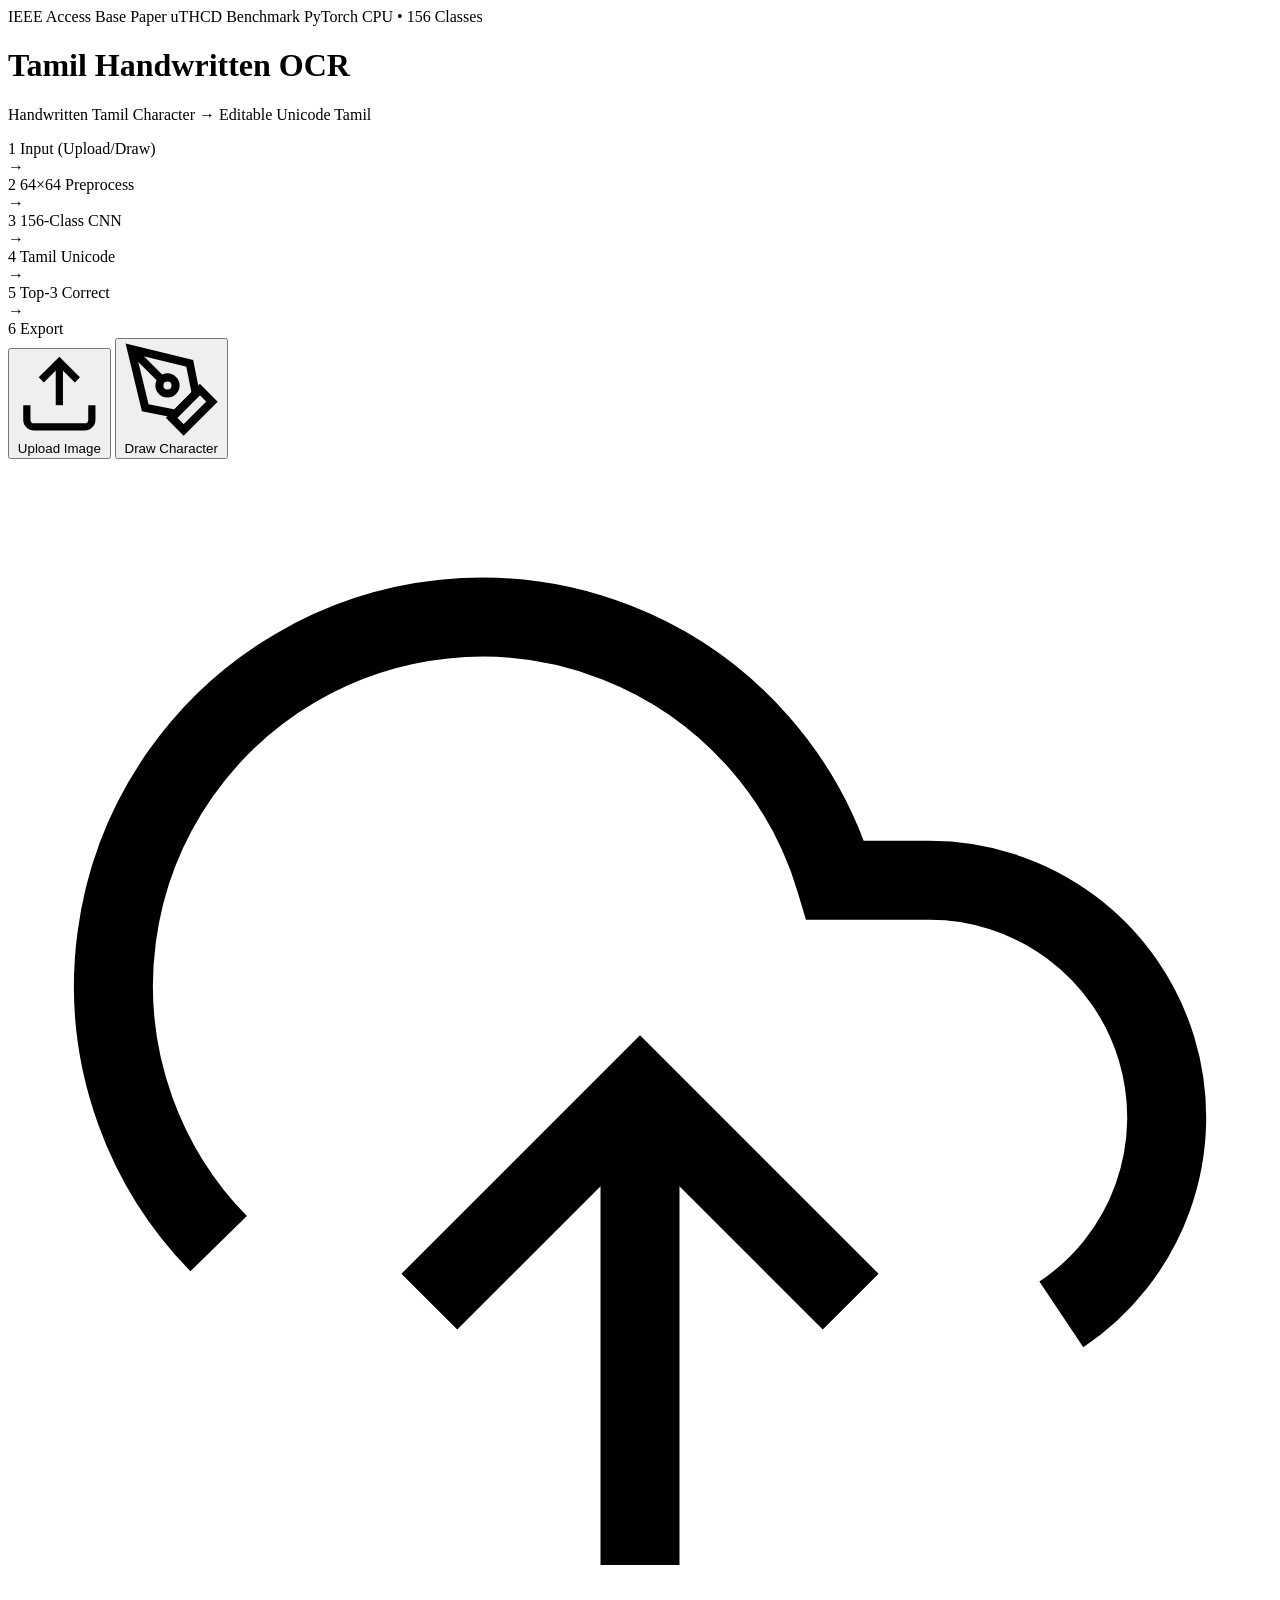
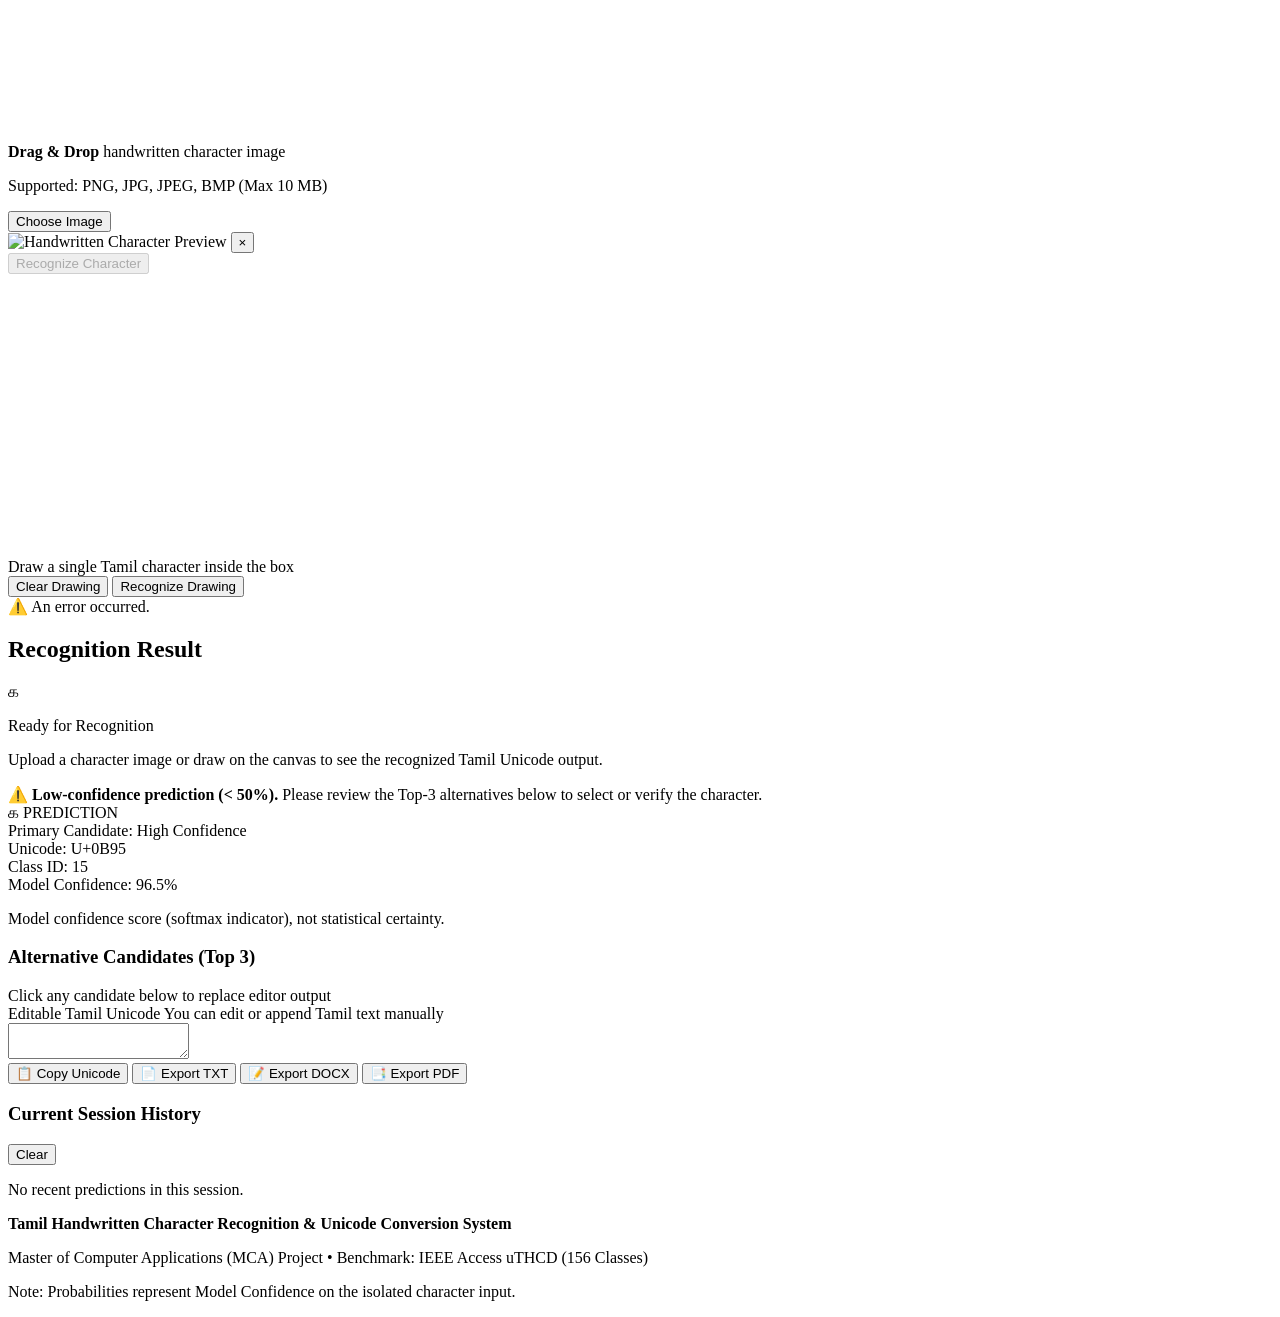
==== app/templates/index.html @ da1e3fbd "feat: Production-ready Tamil Handwritten Unicode OCR system with 93.28% test accuracy and Render dep" ====
<!DOCTYPE html>
<html lang="en">
<head>
    <meta charset="UTF-8">
    <meta name="viewport" content="width=device-width, initial-scale=1.0">
    <title>Tamil Handwritten OCR - Unicode Tamil Character Recognition</title>
    <link rel="stylesheet" href="/static/css/style.css">
    <!-- Google Font for Tamil (Noto Sans Tamil) -->
    <link rel="preconnect" href="https://fonts.googleapis.com">
    <link rel="preconnect" href="https://fonts.gstatic.com" crossorigin>
    <link href="https://fonts.googleapis.com/css2?family=Inter:wght@400;500;600;700&family=Noto+Sans+Tamil:wght@400;600;700;900&display=swap" rel="stylesheet">
</head>
<body>
    <div class="app-container">
        <!-- Academic Header -->
        <header class="app-header">
            <div class="header-badges">
                <span class="badge academic-badge">IEEE Access Base Paper</span>
                <span class="badge dataset-badge">uTHCD Benchmark</span>
                <span class="badge tech-badge">PyTorch CPU &bull; 156 Classes</span>
            </div>
            <h1 class="main-title">Tamil Handwritten OCR</h1>
            <p class="sub-title">Handwritten Tamil Character &rarr; Editable Unicode Tamil</p>
        </header>

        <!-- System Workflow Bar -->
        <nav class="workflow-bar" aria-label="System Pipeline Workflow">
            <div class="workflow-step active"><span class="step-num">1</span> Input (Upload/Draw)</div>
            <div class="workflow-arrow">&rarr;</div>
            <div class="workflow-step"><span class="step-num">2</span> 64×64 Preprocess</div>
            <div class="workflow-arrow">&rarr;</div>
            <div class="workflow-step"><span class="step-num">3</span> 156-Class CNN</div>
            <div class="workflow-arrow">&rarr;</div>
            <div class="workflow-step"><span class="step-num">4</span> Tamil Unicode</div>
            <div class="workflow-arrow">&rarr;</div>
            <div class="workflow-step"><span class="step-num">5</span> Top-3 Correct</div>
            <div class="workflow-arrow">&rarr;</div>
            <div class="workflow-step"><span class="step-num">6</span> Export</div>
        </nav>

        <!-- Main Workspace -->
        <main class="workspace-grid">
            <!-- Left Column: Input Modes (Upload / Draw) -->
            <section class="card input-card" aria-label="Character Input Section">
                <div class="tabs-nav" role="tablist">
                    <button class="tab-btn active" id="tab-btn-upload" role="tab" aria-selected="true" aria-controls="panel-upload">
                        <svg class="tab-icon" viewBox="0 0 24 24" fill="none" stroke="currentColor" stroke-width="2"><path d="M21 15v4a2 2 0 0 1-2 2H5a2 2 0 0 1-2-2v-4"/><polyline points="17 8 12 3 7 8"/><line x1="12" y1="3" x2="12" y2="15"/></svg>
                        Upload Image
                    </button>
                    <button class="tab-btn" id="tab-btn-draw" role="tab" aria-selected="false" aria-controls="panel-draw">
                        <svg class="tab-icon" viewBox="0 0 24 24" fill="none" stroke="currentColor" stroke-width="2"><path d="M12 19l7-7 3 3-7 7-3-3z"/><path d="M18 13l-1.5-7.5L2 2l3.5 14.5L13 18l5-5z"/><path d="M2 2l7.586 7.586"/><circle cx="11" cy="11" r="2"/></svg>
                        Draw Character
                    </button>
                </div>

                <!-- Tab Panel 1: Upload Image -->
                <div class="tab-panel active" id="panel-upload" role="tabpanel">
                    <div class="dropzone" id="dropzone" tabindex="0">
                        <input type="file" id="file-input" accept=".png,.jpg,.jpeg,.bmp" hidden>
                        <div class="dropzone-prompt" id="dropzone-prompt">
                            <svg class="upload-cloud-icon" viewBox="0 0 24 24" fill="none" stroke="currentColor" stroke-width="1.5"><path d="M4 14.899A7 7 0 1 1 15.71 8h1.79a4.5 4.5 0 0 1 2.5 8.242"/><path d="M12 12v9"/><path d="m16 16-4-4-4 4"/></svg>
                            <p class="drop-text"><strong>Drag & Drop</strong> handwritten character image</p>
                            <p class="format-text">Supported: PNG, JPG, JPEG, BMP (Max 10 MB)</p>
                            <button type="button" class="btn btn-secondary" id="browse-btn">Choose Image</button>
                        </div>
                        <div class="preview-container hidden" id="preview-container">
                            <img id="image-preview" alt="Handwritten Character Preview">
                            <button type="button" class="btn-icon-clear" id="remove-img-btn" title="Remove image">&times;</button>
                        </div>
                    </div>
                    <div class="action-bar">
                        <button type="button" class="btn btn-primary btn-block" id="recognize-upload-btn" disabled>
                            <span class="btn-spinner hidden" id="upload-spinner"></span>
                            <span class="btn-label">Recognize Character</span>
                        </button>
                    </div>
                </div>

                <!-- Tab Panel 2: Draw Character -->
                <div class="tab-panel" id="panel-draw" role="tabpanel">
                    <div class="canvas-wrapper">
                        <canvas id="draw-canvas" width="280" height="280"></canvas>
                        <div class="canvas-hint">Draw a single Tamil character inside the box</div>
                    </div>
                    <div class="action-bar dual-actions">
                        <button type="button" class="btn btn-secondary" id="clear-canvas-btn">
                            Clear Drawing
                        </button>
                        <button type="button" class="btn btn-primary" id="recognize-draw-btn">
                            <span class="btn-spinner hidden" id="draw-spinner"></span>
                            <span class="btn-label">Recognize Drawing</span>
                        </button>
                    </div>
                </div>

                <!-- Error Notice Area -->
                <div class="alert-box alert-error hidden" id="error-alert" role="alert">
                    <span class="alert-icon">⚠️</span>
                    <span class="alert-message" id="error-message">An error occurred.</span>
                </div>
            </section>

            <!-- Right Column: Recognition Result & Unicode Tools -->
            <section class="card result-card" aria-label="Recognition Results">
                <h2 class="section-title">Recognition Result</h2>

                <!-- Placeholder when no prediction made yet -->
                <div class="empty-state" id="empty-state">
                    <div class="empty-state-icon">&#x0B95;</div>
                    <p class="empty-state-title">Ready for Recognition</p>
                    <p class="empty-state-desc">Upload a character image or draw on the canvas to see the recognized Tamil Unicode output.</p>
                </div>

                <!-- Active Result Display -->
                <div class="result-display hidden" id="result-display">
                    <!-- Low Confidence Advisory Alert -->
                    <div class="alert-box alert-warning hidden" id="low-conf-alert" role="alert">
                        <span class="alert-icon">⚠️</span>
                        <span class="alert-message"><strong>Low-confidence prediction (&lt; 50%).</strong> Please review the Top-3 alternatives below to select or verify the character.</span>
                    </div>

                    <!-- Primary Glyph Card -->
                    <div class="primary-result-box">
                        <div class="glyph-container">
                            <span class="tamil-glyph" id="res-glyph">&#x0B95;</span>
                            <span class="primary-tag">PREDICTION</span>
                        </div>
                        <div class="glyph-details">
                            <div class="meta-row meta-row-top">
                                <span class="meta-label">Primary Candidate:</span>
                                <span class="badge badge-conf" id="confidence-level-badge">High Confidence</span>
                            </div>
                            <div class="meta-row">
                                <span class="meta-label">Unicode:</span>
                                <span class="meta-value codepoint-tag" id="res-codepoints">U+0B95</span>
                            </div>
                            <div class="meta-row">
                                <span class="meta-label">Class ID:</span>
                                <span class="meta-value" id="res-class-id">15</span>
                            </div>
                            <div class="confidence-box">
                                <div class="confidence-header">
                                    <span class="meta-label">Model Confidence:</span>
                                    <span class="confidence-pct" id="res-confidence">96.5%</span>
                                </div>
                                <div class="progress-bar-bg">
                                    <div class="progress-bar-fill" id="confidence-bar" style="width: 96.5%;"></div>
                                </div>
                                <p class="confidence-disclaimer">Model confidence score (softmax indicator), not statistical certainty.</p>
                            </div>
                        </div>
                    </div>

                    <!-- Top 3 Predictions -->
                    <div class="top3-container">
                        <div class="top3-header-row">
                            <h3 class="subsection-title">Alternative Candidates (Top 3)</h3>
                            <span class="top3-help-hint">Click any candidate below to replace editor output</span>
                        </div>
                        <div class="top3-list" id="top3-list">
                            <!-- Populated via JavaScript -->
                        </div>
                    </div>

                    <!-- Editable Tamil Unicode Output -->
                    <div class="editable-section">
                        <div class="editable-header">
                            <label for="tamil-editor" class="subsection-title">Editable Tamil Unicode</label>
                            <span class="edit-hint">You can edit or append Tamil text manually</span>
                        </div>
                        <textarea id="tamil-editor" class="tamil-textarea" rows="2" spellcheck="false"></textarea>
                        
                        <div class="button-grid">
                            <button type="button" class="btn btn-secondary" id="copy-btn">
                                <span id="copy-icon">📋</span>
                                <span id="copy-label">Copy Unicode</span>
                            </button>
                            <button type="button" class="btn btn-secondary" id="export-txt-btn">
                                📄 Export TXT
                            </button>
                            <button type="button" class="btn btn-secondary" id="export-docx-btn">
                                📝 Export DOCX
                            </button>
                            <button type="button" class="btn btn-secondary" id="export-pdf-btn">
                                📑 Export PDF
                            </button>
                        </div>
                    </div>
                </div>

                <!-- Session History -->
                <div class="history-section">
                    <div class="history-header">
                        <h3 class="subsection-title">Current Session History</h3>
                        <button type="button" class="btn-text" id="clear-history-btn">Clear</button>
                    </div>
                    <div class="history-list" id="history-list">
                        <p class="history-empty" id="history-empty">No recent predictions in this session.</p>
                    </div>
                </div>
            </section>
        </main>

        <!-- Academic Footer -->
        <footer class="app-footer">
            <p><strong>Tamil Handwritten Character Recognition & Unicode Conversion System</strong></p>
            <p>Master of Computer Applications (MCA) Project &bull; Benchmark: IEEE Access uTHCD (156 Classes)</p>
            <p class="disclaimer">Note: Probabilities represent Model Confidence on the isolated character input.</p>
        </footer>
    </div>

    <!-- Script inclusion -->
    <script src="/static/js/app.js"></script>
</body>
</html>
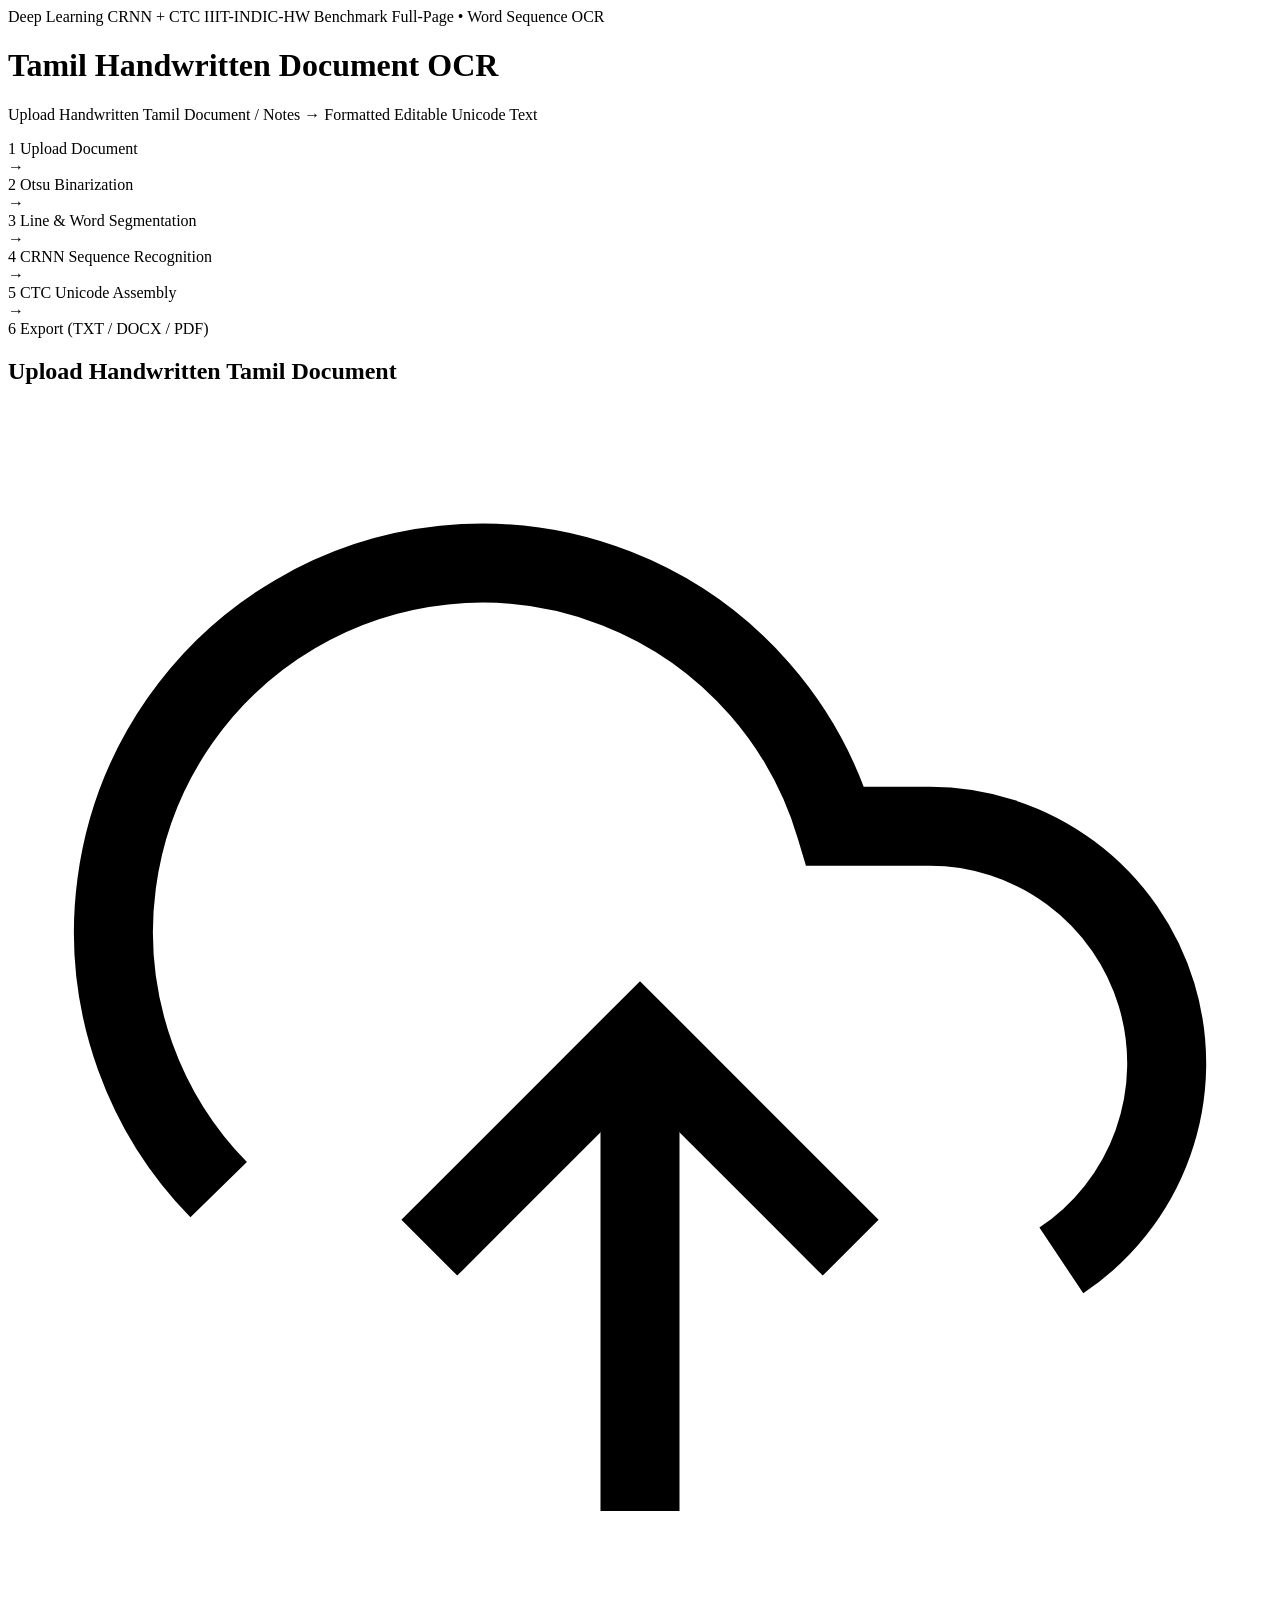
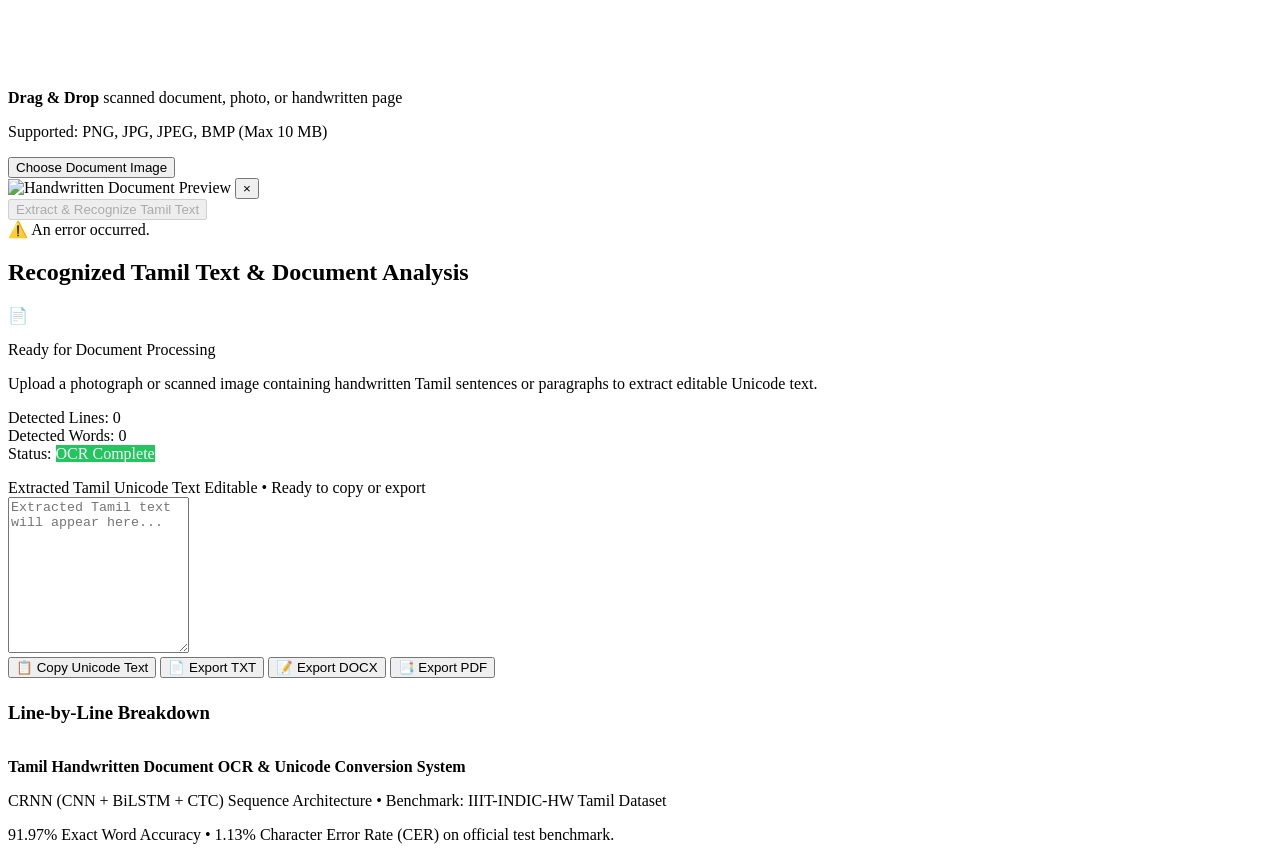
==== commit d5fd04ec: "feat(ui): update user interface and production API to full-page Tamil document OCR with trained weig" ====
--- a/app/templates/index.html
+++ b/app/templates/index.html
@@ -3,7 +3,7 @@
 <head>
     <meta charset="UTF-8">
     <meta name="viewport" content="width=device-width, initial-scale=1.0">
-    <title>Tamil Handwritten OCR - Unicode Tamil Character Recognition</title>
+    <title>Tamil Handwritten Document OCR - Full-Page Unicode Recognition</title>
     <link rel="stylesheet" href="/static/css/style.css">
     <!-- Google Font for Tamil (Noto Sans Tamil) -->
     <link rel="preconnect" href="https://fonts.googleapis.com">
@@ -12,85 +12,57 @@
 </head>
 <body>
     <div class="app-container">
-        <!-- Academic Header -->
+        <!-- Header -->
         <header class="app-header">
             <div class="header-badges">
-                <span class="badge academic-badge">IEEE Access Base Paper</span>
-                <span class="badge dataset-badge">uTHCD Benchmark</span>
-                <span class="badge tech-badge">PyTorch CPU &bull; 156 Classes</span>
+                <span class="badge academic-badge">Deep Learning CRNN + CTC</span>
+                <span class="badge dataset-badge">IIIT-INDIC-HW Benchmark</span>
+                <span class="badge tech-badge">Full-Page &bull; Word Sequence OCR</span>
             </div>
-            <h1 class="main-title">Tamil Handwritten OCR</h1>
-            <p class="sub-title">Handwritten Tamil Character &rarr; Editable Unicode Tamil</p>
+            <h1 class="main-title">Tamil Handwritten Document OCR</h1>
+            <p class="sub-title">Upload Handwritten Tamil Document / Notes &rarr; Formatted Editable Unicode Text</p>
         </header>
 
         <!-- System Workflow Bar -->
         <nav class="workflow-bar" aria-label="System Pipeline Workflow">
-            <div class="workflow-step active"><span class="step-num">1</span> Input (Upload/Draw)</div>
+            <div class="workflow-step active"><span class="step-num">1</span> Upload Document</div>
             <div class="workflow-arrow">&rarr;</div>
-            <div class="workflow-step"><span class="step-num">2</span> 64×64 Preprocess</div>
+            <div class="workflow-step"><span class="step-num">2</span> Otsu Binarization</div>
             <div class="workflow-arrow">&rarr;</div>
-            <div class="workflow-step"><span class="step-num">3</span> 156-Class CNN</div>
+            <div class="workflow-step"><span class="step-num">3</span> Line & Word Segmentation</div>
             <div class="workflow-arrow">&rarr;</div>
-            <div class="workflow-step"><span class="step-num">4</span> Tamil Unicode</div>
+            <div class="workflow-step"><span class="step-num">4</span> CRNN Sequence Recognition</div>
             <div class="workflow-arrow">&rarr;</div>
-            <div class="workflow-step"><span class="step-num">5</span> Top-3 Correct</div>
+            <div class="workflow-step"><span class="step-num">5</span> CTC Unicode Assembly</div>
             <div class="workflow-arrow">&rarr;</div>
-            <div class="workflow-step"><span class="step-num">6</span> Export</div>
+            <div class="workflow-step"><span class="step-num">6</span> Export (TXT / DOCX / PDF)</div>
         </nav>
 
         <!-- Main Workspace -->
         <main class="workspace-grid">
-            <!-- Left Column: Input Modes (Upload / Draw) -->
-            <section class="card input-card" aria-label="Character Input Section">
-                <div class="tabs-nav" role="tablist">
-                    <button class="tab-btn active" id="tab-btn-upload" role="tab" aria-selected="true" aria-controls="panel-upload">
-                        <svg class="tab-icon" viewBox="0 0 24 24" fill="none" stroke="currentColor" stroke-width="2"><path d="M21 15v4a2 2 0 0 1-2 2H5a2 2 0 0 1-2-2v-4"/><polyline points="17 8 12 3 7 8"/><line x1="12" y1="3" x2="12" y2="15"/></svg>
-                        Upload Image
-                    </button>
-                    <button class="tab-btn" id="tab-btn-draw" role="tab" aria-selected="false" aria-controls="panel-draw">
-                        <svg class="tab-icon" viewBox="0 0 24 24" fill="none" stroke="currentColor" stroke-width="2"><path d="M12 19l7-7 3 3-7 7-3-3z"/><path d="M18 13l-1.5-7.5L2 2l3.5 14.5L13 18l5-5z"/><path d="M2 2l7.586 7.586"/><circle cx="11" cy="11" r="2"/></svg>
-                        Draw Character
-                    </button>
-                </div>
+            <!-- Left Column: Document Upload Section -->
+            <section class="card input-card" aria-label="Document Input Section">
+                <h2 class="section-title">Upload Handwritten Tamil Document</h2>
 
-                <!-- Tab Panel 1: Upload Image -->
-                <div class="tab-panel active" id="panel-upload" role="tabpanel">
-                    <div class="dropzone" id="dropzone" tabindex="0">
-                        <input type="file" id="file-input" accept=".png,.jpg,.jpeg,.bmp" hidden>
-                        <div class="dropzone-prompt" id="dropzone-prompt">
-                            <svg class="upload-cloud-icon" viewBox="0 0 24 24" fill="none" stroke="currentColor" stroke-width="1.5"><path d="M4 14.899A7 7 0 1 1 15.71 8h1.79a4.5 4.5 0 0 1 2.5 8.242"/><path d="M12 12v9"/><path d="m16 16-4-4-4 4"/></svg>
-                            <p class="drop-text"><strong>Drag & Drop</strong> handwritten character image</p>
-                            <p class="format-text">Supported: PNG, JPG, JPEG, BMP (Max 10 MB)</p>
-                            <button type="button" class="btn btn-secondary" id="browse-btn">Choose Image</button>
-                        </div>
-                        <div class="preview-container hidden" id="preview-container">
-                            <img id="image-preview" alt="Handwritten Character Preview">
-                            <button type="button" class="btn-icon-clear" id="remove-img-btn" title="Remove image">&times;</button>
-                        </div>
+                <div class="dropzone" id="dropzone" tabindex="0">
+                    <input type="file" id="file-input" accept=".png,.jpg,.jpeg,.bmp" hidden>
+                    <div class="dropzone-prompt" id="dropzone-prompt">
+                        <svg class="upload-cloud-icon" viewBox="0 0 24 24" fill="none" stroke="currentColor" stroke-width="1.5"><path d="M4 14.899A7 7 0 1 1 15.71 8h1.79a4.5 4.5 0 0 1 2.5 8.242"/><path d="M12 12v9"/><path d="m16 16-4-4-4 4"/></svg>
+                        <p class="drop-text"><strong>Drag & Drop</strong> scanned document, photo, or handwritten page</p>
+                        <p class="format-text">Supported: PNG, JPG, JPEG, BMP (Max 10 MB)</p>
+                        <button type="button" class="btn btn-secondary" id="browse-btn">Choose Document Image</button>
                     </div>
-                    <div class="action-bar">
-                        <button type="button" class="btn btn-primary btn-block" id="recognize-upload-btn" disabled>
-                            <span class="btn-spinner hidden" id="upload-spinner"></span>
-                            <span class="btn-label">Recognize Character</span>
-                        </button>
+                    <div class="preview-container hidden" id="preview-container">
+                        <img id="image-preview" alt="Handwritten Document Preview">
+                        <button type="button" class="btn-icon-clear" id="remove-img-btn" title="Remove image">&times;</button>
                     </div>
                 </div>
 
-                <!-- Tab Panel 2: Draw Character -->
-                <div class="tab-panel" id="panel-draw" role="tabpanel">
-                    <div class="canvas-wrapper">
-                        <canvas id="draw-canvas" width="280" height="280"></canvas>
-                        <div class="canvas-hint">Draw a single Tamil character inside the box</div>
-                    </div>
-                    <div class="action-bar dual-actions">
-                        <button type="button" class="btn btn-secondary" id="clear-canvas-btn">
-                            Clear Drawing
-                        </button>
-                        <button type="button" class="btn btn-primary" id="recognize-draw-btn">
-                            <span class="btn-spinner hidden" id="draw-spinner"></span>
-                            <span class="btn-label">Recognize Drawing</span>
-                        </button>
-                    </div>
+                <div class="action-bar">
+                    <button type="button" class="btn btn-primary btn-block" id="recognize-doc-btn" disabled>
+                        <span class="btn-spinner hidden" id="upload-spinner"></span>
+                        <span class="btn-label">Extract & Recognize Tamil Text</span>
+                    </button>
                 </div>
 
                 <!-- Error Notice Area -->
@@ -100,80 +72,47 @@
                 </div>
             </section>
 
-            <!-- Right Column: Recognition Result & Unicode Tools -->
+            <!-- Right Column: Extracted Document Unicode Output -->
             <section class="card result-card" aria-label="Recognition Results">
-                <h2 class="section-title">Recognition Result</h2>
+                <h2 class="section-title">Recognized Tamil Text & Document Analysis</h2>
 
                 <!-- Placeholder when no prediction made yet -->
                 <div class="empty-state" id="empty-state">
-                    <div class="empty-state-icon">&#x0B95;</div>
-                    <p class="empty-state-title">Ready for Recognition</p>
-                    <p class="empty-state-desc">Upload a character image or draw on the canvas to see the recognized Tamil Unicode output.</p>
+                    <div class="empty-state-icon">📄</div>
+                    <p class="empty-state-title">Ready for Document Processing</p>
+                    <p class="empty-state-desc">Upload a photograph or scanned image containing handwritten Tamil sentences or paragraphs to extract editable Unicode text.</p>
                 </div>
 
                 <!-- Active Result Display -->
                 <div class="result-display hidden" id="result-display">
-                    <!-- Low Confidence Advisory Alert -->
-                    <div class="alert-box alert-warning hidden" id="low-conf-alert" role="alert">
-                        <span class="alert-icon">⚠️</span>
-                        <span class="alert-message"><strong>Low-confidence prediction (&lt; 50%).</strong> Please review the Top-3 alternatives below to select or verify the character.</span>
-                    </div>
-
-                    <!-- Primary Glyph Card -->
-                    <div class="primary-result-box">
-                        <div class="glyph-container">
-                            <span class="tamil-glyph" id="res-glyph">&#x0B95;</span>
-                            <span class="primary-tag">PREDICTION</span>
+                    <!-- Statistics Badge Bar -->
+                    <div class="meta-row meta-row-top" style="margin-bottom: 1rem;">
+                        <div>
+                            <span class="meta-label">Detected Lines:</span>
+                            <span class="badge" id="stat-lines">0</span>
                         </div>
-                        <div class="glyph-details">
-                            <div class="meta-row meta-row-top">
-                                <span class="meta-label">Primary Candidate:</span>
-                                <span class="badge badge-conf" id="confidence-level-badge">High Confidence</span>
-                            </div>
-                            <div class="meta-row">
-                                <span class="meta-label">Unicode:</span>
-                                <span class="meta-value codepoint-tag" id="res-codepoints">U+0B95</span>
-                            </div>
-                            <div class="meta-row">
-                                <span class="meta-label">Class ID:</span>
-                                <span class="meta-value" id="res-class-id">15</span>
-                            </div>
-                            <div class="confidence-box">
-                                <div class="confidence-header">
-                                    <span class="meta-label">Model Confidence:</span>
-                                    <span class="confidence-pct" id="res-confidence">96.5%</span>
-                                </div>
-                                <div class="progress-bar-bg">
-                                    <div class="progress-bar-fill" id="confidence-bar" style="width: 96.5%;"></div>
-                                </div>
-                                <p class="confidence-disclaimer">Model confidence score (softmax indicator), not statistical certainty.</p>
-                            </div>
+                        <div>
+                            <span class="meta-label">Detected Words:</span>
+                            <span class="badge badge-conf" id="stat-words">0</span>
                         </div>
-                    </div>
-
-                    <!-- Top 3 Predictions -->
-                    <div class="top3-container">
-                        <div class="top3-header-row">
-                            <h3 class="subsection-title">Alternative Candidates (Top 3)</h3>
-                            <span class="top3-help-hint">Click any candidate below to replace editor output</span>
-                        </div>
-                        <div class="top3-list" id="top3-list">
-                            <!-- Populated via JavaScript -->
+                        <div>
+                            <span class="meta-label">Status:</span>
+                            <span class="badge" style="background:#22c55e;color:#fff;">OCR Complete</span>
                         </div>
                     </div>
 
                     <!-- Editable Tamil Unicode Output -->
                     <div class="editable-section">
                         <div class="editable-header">
-                            <label for="tamil-editor" class="subsection-title">Editable Tamil Unicode</label>
-                            <span class="edit-hint">You can edit or append Tamil text manually</span>
+                            <label for="tamil-editor" class="subsection-title">Extracted Tamil Unicode Text</label>
+                            <span class="edit-hint">Editable &bull; Ready to copy or export</span>
                         </div>
-                        <textarea id="tamil-editor" class="tamil-textarea" rows="2" spellcheck="false"></textarea>
+                        <textarea id="tamil-editor" class="tamil-textarea" rows="10" spellcheck="false" placeholder="Extracted Tamil text will appear here..."></textarea>
                         
                         <div class="button-grid">
-                            <button type="button" class="btn btn-secondary" id="copy-btn">
+                            <button type="button" class="btn btn-primary" id="copy-btn">
                                 <span id="copy-icon">📋</span>
-                                <span id="copy-label">Copy Unicode</span>
+                                <span id="copy-label">Copy Unicode Text</span>
                             </button>
                             <button type="button" class="btn btn-secondary" id="export-txt-btn">
                                 📄 Export TXT
@@ -186,16 +125,13 @@
                             </button>
                         </div>
                     </div>
-                </div>
 
-                <!-- Session History -->
-                <div class="history-section">
-                    <div class="history-header">
-                        <h3 class="subsection-title">Current Session History</h3>
-                        <button type="button" class="btn-text" id="clear-history-btn">Clear</button>
-                    </div>
-                    <div class="history-list" id="history-list">
-                        <p class="history-empty" id="history-empty">No recent predictions in this session.</p>
+                    <!-- Document Hierarchy Breakdown -->
+                    <div class="top3-container" id="lines-breakdown-container" style="margin-top: 1.5rem;">
+                        <h3 class="subsection-title">Line-by-Line Breakdown</h3>
+                        <div class="history-list" id="lines-breakdown-list" style="max-height: 200px; overflow-y: auto;">
+                            <!-- Populated via JavaScript -->
+                        </div>
                     </div>
                 </div>
             </section>
@@ -203,9 +139,9 @@
 
         <!-- Academic Footer -->
         <footer class="app-footer">
-            <p><strong>Tamil Handwritten Character Recognition & Unicode Conversion System</strong></p>
-            <p>Master of Computer Applications (MCA) Project &bull; Benchmark: IEEE Access uTHCD (156 Classes)</p>
-            <p class="disclaimer">Note: Probabilities represent Model Confidence on the isolated character input.</p>
+            <p><strong>Tamil Handwritten Document OCR & Unicode Conversion System</strong></p>
+            <p>CRNN (CNN + BiLSTM + CTC) Sequence Architecture &bull; Benchmark: IIIT-INDIC-HW Tamil Dataset</p>
+            <p class="disclaimer">91.97% Exact Word Accuracy &bull; 1.13% Character Error Rate (CER) on official test benchmark.</p>
         </footer>
     </div>
 
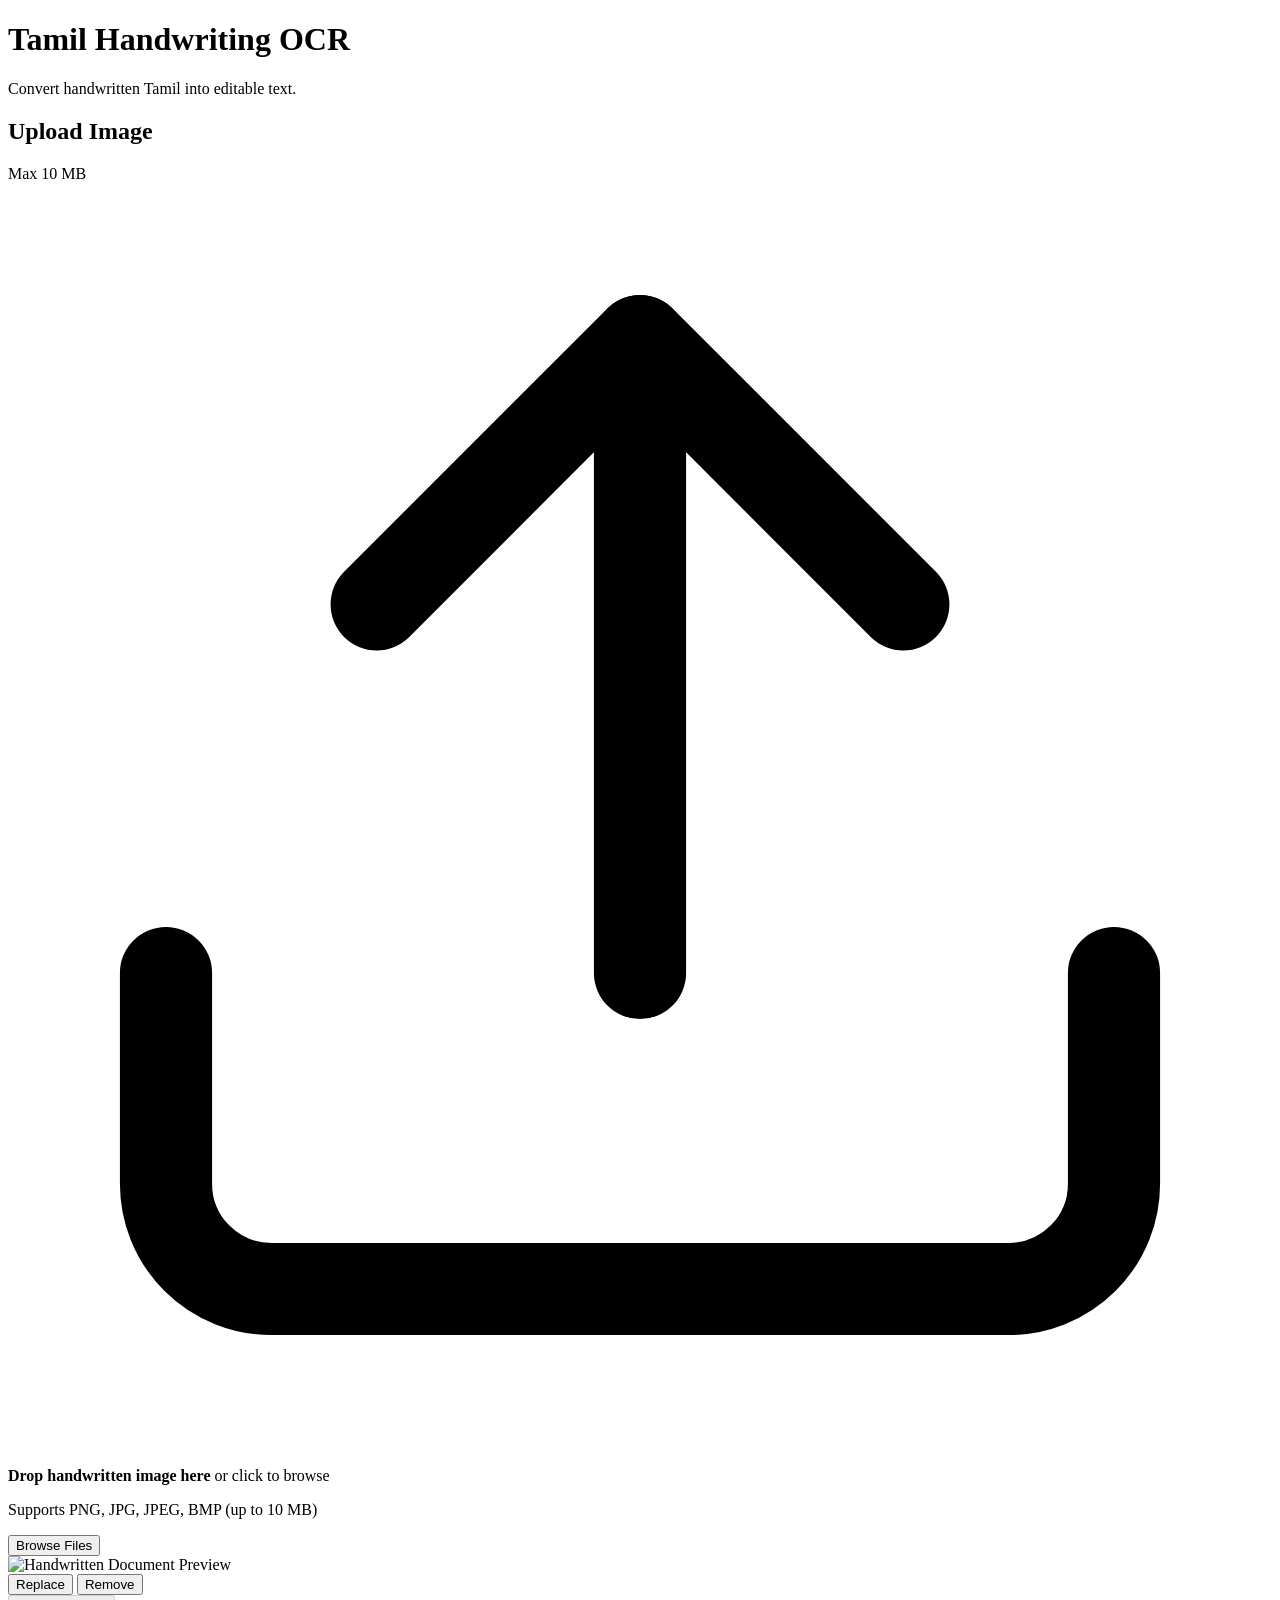
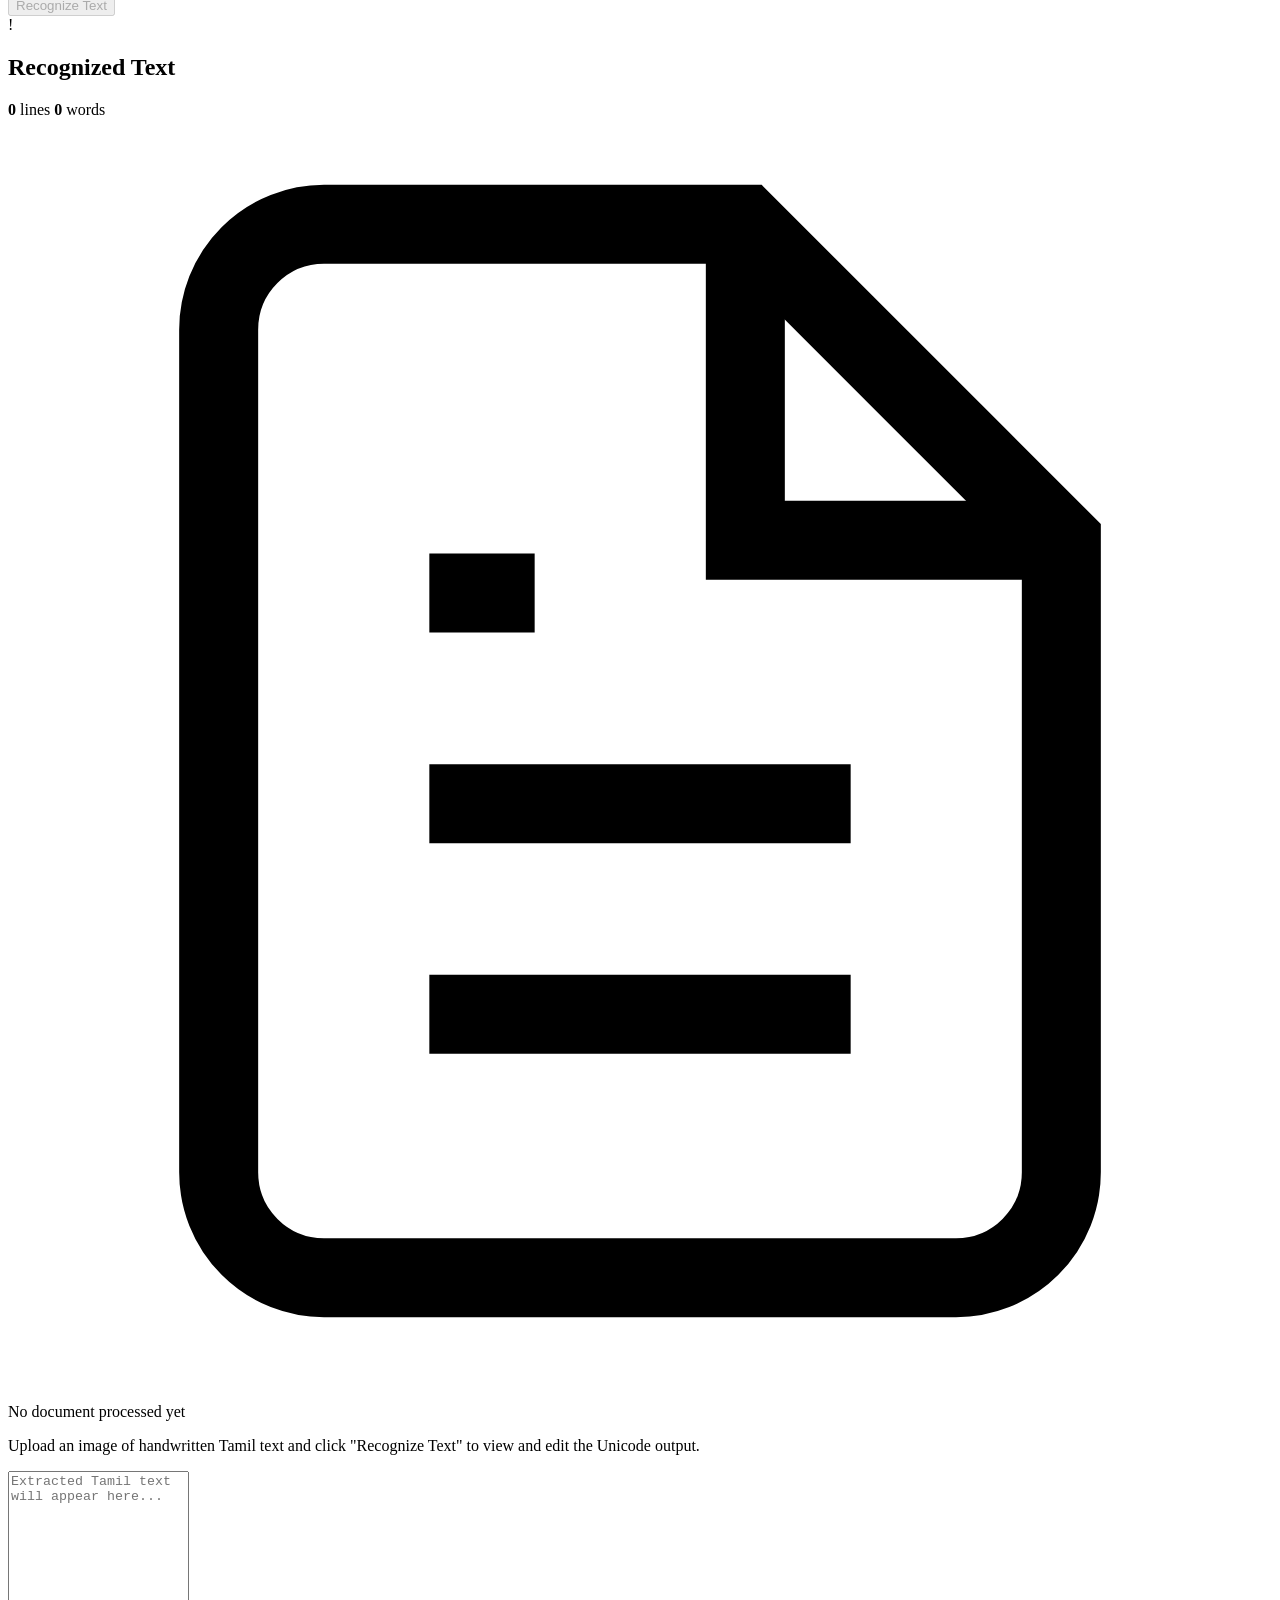
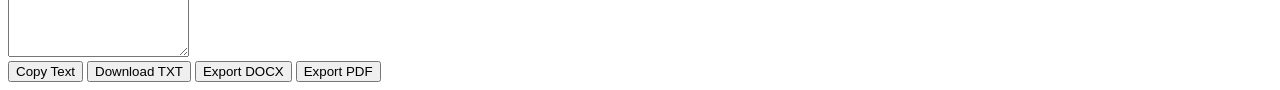
==== commit 6379d5c7: "fix(ocr): resolve intra-word spacing bug, enforce Unicode NFC combining marks, and streamline modern" ====
--- a/app/templates/index.html
+++ b/app/templates/index.html
@@ -3,149 +3,105 @@
 <head>
     <meta charset="UTF-8">
     <meta name="viewport" content="width=device-width, initial-scale=1.0">
-    <title>Tamil Handwritten Document OCR - Full-Page Unicode Recognition</title>
+    <title>Tamil Handwriting OCR - Convert Handwritten Tamil to Editable Text</title>
     <link rel="stylesheet" href="/static/css/style.css">
-    <!-- Google Font for Tamil (Noto Sans Tamil) -->
     <link rel="preconnect" href="https://fonts.googleapis.com">
     <link rel="preconnect" href="https://fonts.gstatic.com" crossorigin>
-    <link href="https://fonts.googleapis.com/css2?family=Inter:wght@400;500;600;700&family=Noto+Sans+Tamil:wght@400;600;700;900&display=swap" rel="stylesheet">
+    <link href="https://fonts.googleapis.com/css2?family=Inter:wght@400;500;600;700&family=Noto+Sans+Tamil:wght@400;500;600;700&display=swap" rel="stylesheet">
 </head>
 <body>
-    <div class="app-container">
-        <!-- Header -->
+    <div class="app-layout">
+        <!-- Compact Header -->
         <header class="app-header">
-            <div class="header-badges">
-                <span class="badge academic-badge">Deep Learning CRNN + CTC</span>
-                <span class="badge dataset-badge">IIIT-INDIC-HW Benchmark</span>
-                <span class="badge tech-badge">Full-Page &bull; Word Sequence OCR</span>
-            </div>
-            <h1 class="main-title">Tamil Handwritten Document OCR</h1>
-            <p class="sub-title">Upload Handwritten Tamil Document / Notes &rarr; Formatted Editable Unicode Text</p>
+            <h1 class="header-title">Tamil Handwriting OCR</h1>
+            <p class="header-subtitle">Convert handwritten Tamil into editable text.</p>
         </header>
 
-        <!-- System Workflow Bar -->
-        <nav class="workflow-bar" aria-label="System Pipeline Workflow">
-            <div class="workflow-step active"><span class="step-num">1</span> Upload Document</div>
-            <div class="workflow-arrow">&rarr;</div>
-            <div class="workflow-step"><span class="step-num">2</span> Otsu Binarization</div>
-            <div class="workflow-arrow">&rarr;</div>
-            <div class="workflow-step"><span class="step-num">3</span> Line & Word Segmentation</div>
-            <div class="workflow-arrow">&rarr;</div>
-            <div class="workflow-step"><span class="step-num">4</span> CRNN Sequence Recognition</div>
-            <div class="workflow-arrow">&rarr;</div>
-            <div class="workflow-step"><span class="step-num">5</span> CTC Unicode Assembly</div>
-            <div class="workflow-arrow">&rarr;</div>
-            <div class="workflow-step"><span class="step-num">6</span> Export (TXT / DOCX / PDF)</div>
-        </nav>
+        <!-- Main OCR Workspace -->
+        <main class="ocr-workspace">
+            <!-- Left Panel: Image Upload -->
+            <section class="panel upload-panel" aria-label="Upload Section">
+                <div class="panel-header">
+                    <h2 class="panel-title">Upload Image</h2>
+                    <span class="panel-hint">Max 10 MB</span>
+                </div>
 
-        <!-- Main Workspace -->
-        <main class="workspace-grid">
-            <!-- Left Column: Document Upload Section -->
-            <section class="card input-card" aria-label="Document Input Section">
-                <h2 class="section-title">Upload Handwritten Tamil Document</h2>
+                <div class="dropzone" id="dropzone" tabindex="0" role="button" aria-label="Drop handwritten Tamil image here or click to browse">
+                    <input type="file" id="file-input" accept=".png,.jpg,.jpeg,.bmp" hidden>
+                    
+                    <div class="dropzone-body" id="dropzone-prompt">
+                        <svg class="drop-icon" viewBox="0 0 24 24" fill="none" stroke="currentColor" stroke-width="1.75" stroke-linecap="round" stroke-linejoin="round">
+                            <path d="M21 15v4a2 2 0 0 1-2 2H5a2 2 0 0 1-2-2v-4"/>
+                            <polyline points="17 8 12 3 7 8"/>
+                            <line x1="12" y1="3" x2="12" y2="15"/>
+                        </svg>
+                        <p class="drop-primary"><strong>Drop handwritten image here</strong> or click to browse</p>
+                        <p class="drop-meta">Supports PNG, JPG, JPEG, BMP (up to 10 MB)</p>
+                        <button type="button" class="btn btn-secondary btn-sm" id="browse-btn">Browse Files</button>
+                    </div>
 
-                <div class="dropzone" id="dropzone" tabindex="0">
-                    <input type="file" id="file-input" accept=".png,.jpg,.jpeg,.bmp" hidden>
-                    <div class="dropzone-prompt" id="dropzone-prompt">
-                        <svg class="upload-cloud-icon" viewBox="0 0 24 24" fill="none" stroke="currentColor" stroke-width="1.5"><path d="M4 14.899A7 7 0 1 1 15.71 8h1.79a4.5 4.5 0 0 1 2.5 8.242"/><path d="M12 12v9"/><path d="m16 16-4-4-4 4"/></svg>
-                        <p class="drop-text"><strong>Drag & Drop</strong> scanned document, photo, or handwritten page</p>
-                        <p class="format-text">Supported: PNG, JPG, JPEG, BMP (Max 10 MB)</p>
-                        <button type="button" class="btn btn-secondary" id="browse-btn">Choose Document Image</button>
-                    </div>
-                    <div class="preview-container hidden" id="preview-container">
+                    <div class="preview-box hidden" id="preview-container">
                         <img id="image-preview" alt="Handwritten Document Preview">
-                        <button type="button" class="btn-icon-clear" id="remove-img-btn" title="Remove image">&times;</button>
+                        <div class="preview-actions">
+                            <button type="button" class="btn btn-secondary btn-xs" id="replace-img-btn">Replace</button>
+                            <button type="button" class="btn btn-ghost btn-xs" id="remove-img-btn">Remove</button>
+                        </div>
                     </div>
                 </div>
 
-                <div class="action-bar">
-                    <button type="button" class="btn btn-primary btn-block" id="recognize-doc-btn" disabled>
-                        <span class="btn-spinner hidden" id="upload-spinner"></span>
-                        <span class="btn-label">Extract & Recognize Tamil Text</span>
+                <div class="upload-actions">
+                    <button type="button" class="btn btn-primary btn-block btn-lg" id="recognize-doc-btn" disabled>
+                        <span class="spinner hidden" id="upload-spinner" aria-hidden="true"></span>
+                        <span class="btn-text">Recognize Text</span>
                     </button>
                 </div>
 
-                <!-- Error Notice Area -->
-                <div class="alert-box alert-error hidden" id="error-alert" role="alert">
-                    <span class="alert-icon">⚠️</span>
-                    <span class="alert-message" id="error-message">An error occurred.</span>
+                <div class="alert alert-error hidden" id="error-alert" role="alert">
+                    <span class="alert-icon" aria-hidden="true">!</span>
+                    <span class="alert-text" id="error-message"></span>
                 </div>
             </section>
 
-            <!-- Right Column: Extracted Document Unicode Output -->
-            <section class="card result-card" aria-label="Recognition Results">
-                <h2 class="section-title">Recognized Tamil Text & Document Analysis</h2>
-
-                <!-- Placeholder when no prediction made yet -->
-                <div class="empty-state" id="empty-state">
-                    <div class="empty-state-icon">📄</div>
-                    <p class="empty-state-title">Ready for Document Processing</p>
-                    <p class="empty-state-desc">Upload a photograph or scanned image containing handwritten Tamil sentences or paragraphs to extract editable Unicode text.</p>
+            <!-- Right Panel: Recognition Output -->
+            <section class="panel results-panel" aria-label="Recognition Results">
+                <div class="panel-header">
+                    <h2 class="panel-title">Recognized Text</h2>
+                    <div class="stats-pills hidden" id="stats-container">
+                        <span class="stat-pill"><strong id="stat-lines">0</strong> lines</span>
+                        <span class="stat-pill"><strong id="stat-words">0</strong> words</span>
+                    </div>
                 </div>
 
-                <!-- Active Result Display -->
-                <div class="result-display hidden" id="result-display">
-                    <!-- Statistics Badge Bar -->
-                    <div class="meta-row meta-row-top" style="margin-bottom: 1rem;">
-                        <div>
-                            <span class="meta-label">Detected Lines:</span>
-                            <span class="badge" id="stat-lines">0</span>
-                        </div>
-                        <div>
-                            <span class="meta-label">Detected Words:</span>
-                            <span class="badge badge-conf" id="stat-words">0</span>
-                        </div>
-                        <div>
-                            <span class="meta-label">Status:</span>
-                            <span class="badge" style="background:#22c55e;color:#fff;">OCR Complete</span>
-                        </div>
-                    </div>
+                <!-- Empty State -->
+                <div class="empty-state" id="empty-state">
+                    <svg class="empty-icon" viewBox="0 0 24 24" fill="none" stroke="currentColor" stroke-width="1.5">
+                        <path d="M14 2H6a2 2 0 0 0-2 2v16a2 2 0 0 0 2 2h12a2 2 0 0 0 2-2V8z"/>
+                        <polyline points="14 2 14 8 20 8"/>
+                        <line x1="16" y1="13" x2="8" y2="13"/>
+                        <line x1="16" y1="17" x2="8" y2="17"/>
+                        <polyline points="10 9 9 9 8 9"/>
+                    </svg>
+                    <p class="empty-heading">No document processed yet</p>
+                    <p class="empty-sub">Upload an image of handwritten Tamil text and click "Recognize Text" to view and edit the Unicode output.</p>
+                </div>
 
-                    <!-- Editable Tamil Unicode Output -->
-                    <div class="editable-section">
-                        <div class="editable-header">
-                            <label for="tamil-editor" class="subsection-title">Extracted Tamil Unicode Text</label>
-                            <span class="edit-hint">Editable &bull; Ready to copy or export</span>
-                        </div>
-                        <textarea id="tamil-editor" class="tamil-textarea" rows="10" spellcheck="false" placeholder="Extracted Tamil text will appear here..."></textarea>
-                        
-                        <div class="button-grid">
-                            <button type="button" class="btn btn-primary" id="copy-btn">
-                                <span id="copy-icon">📋</span>
-                                <span id="copy-label">Copy Unicode Text</span>
-                            </button>
-                            <button type="button" class="btn btn-secondary" id="export-txt-btn">
-                                📄 Export TXT
-                            </button>
-                            <button type="button" class="btn btn-secondary" id="export-docx-btn">
-                                📝 Export DOCX
-                            </button>
-                            <button type="button" class="btn btn-secondary" id="export-pdf-btn">
-                                📑 Export PDF
-                            </button>
-                        </div>
-                    </div>
-
-                    <!-- Document Hierarchy Breakdown -->
-                    <div class="top3-container" id="lines-breakdown-container" style="margin-top: 1.5rem;">
-                        <h3 class="subsection-title">Line-by-Line Breakdown</h3>
-                        <div class="history-list" id="lines-breakdown-list" style="max-height: 200px; overflow-y: auto;">
-                            <!-- Populated via JavaScript -->
-                        </div>
+                <!-- Output Area -->
+                <div class="output-wrapper hidden" id="result-display">
+                    <textarea id="tamil-editor" class="tamil-text-editor" rows="12" spellcheck="false" placeholder="Extracted Tamil text will appear here..."></textarea>
+                    
+                    <div class="output-actions">
+                        <button type="button" class="btn btn-primary" id="copy-btn">
+                            <span id="copy-label">Copy Text</span>
+                        </button>
+                        <button type="button" class="btn btn-secondary" id="export-txt-btn">Download TXT</button>
+                        <button type="button" class="btn btn-secondary" id="export-docx-btn">Export DOCX</button>
+                        <button type="button" class="btn btn-secondary" id="export-pdf-btn">Export PDF</button>
                     </div>
                 </div>
             </section>
         </main>
-
-        <!-- Academic Footer -->
-        <footer class="app-footer">
-            <p><strong>Tamil Handwritten Document OCR & Unicode Conversion System</strong></p>
-            <p>CRNN (CNN + BiLSTM + CTC) Sequence Architecture &bull; Benchmark: IIIT-INDIC-HW Tamil Dataset</p>
-            <p class="disclaimer">91.97% Exact Word Accuracy &bull; 1.13% Character Error Rate (CER) on official test benchmark.</p>
-        </footer>
     </div>
 
-    <!-- Script inclusion -->
     <script src="/static/js/app.js"></script>
 </body>
 </html>
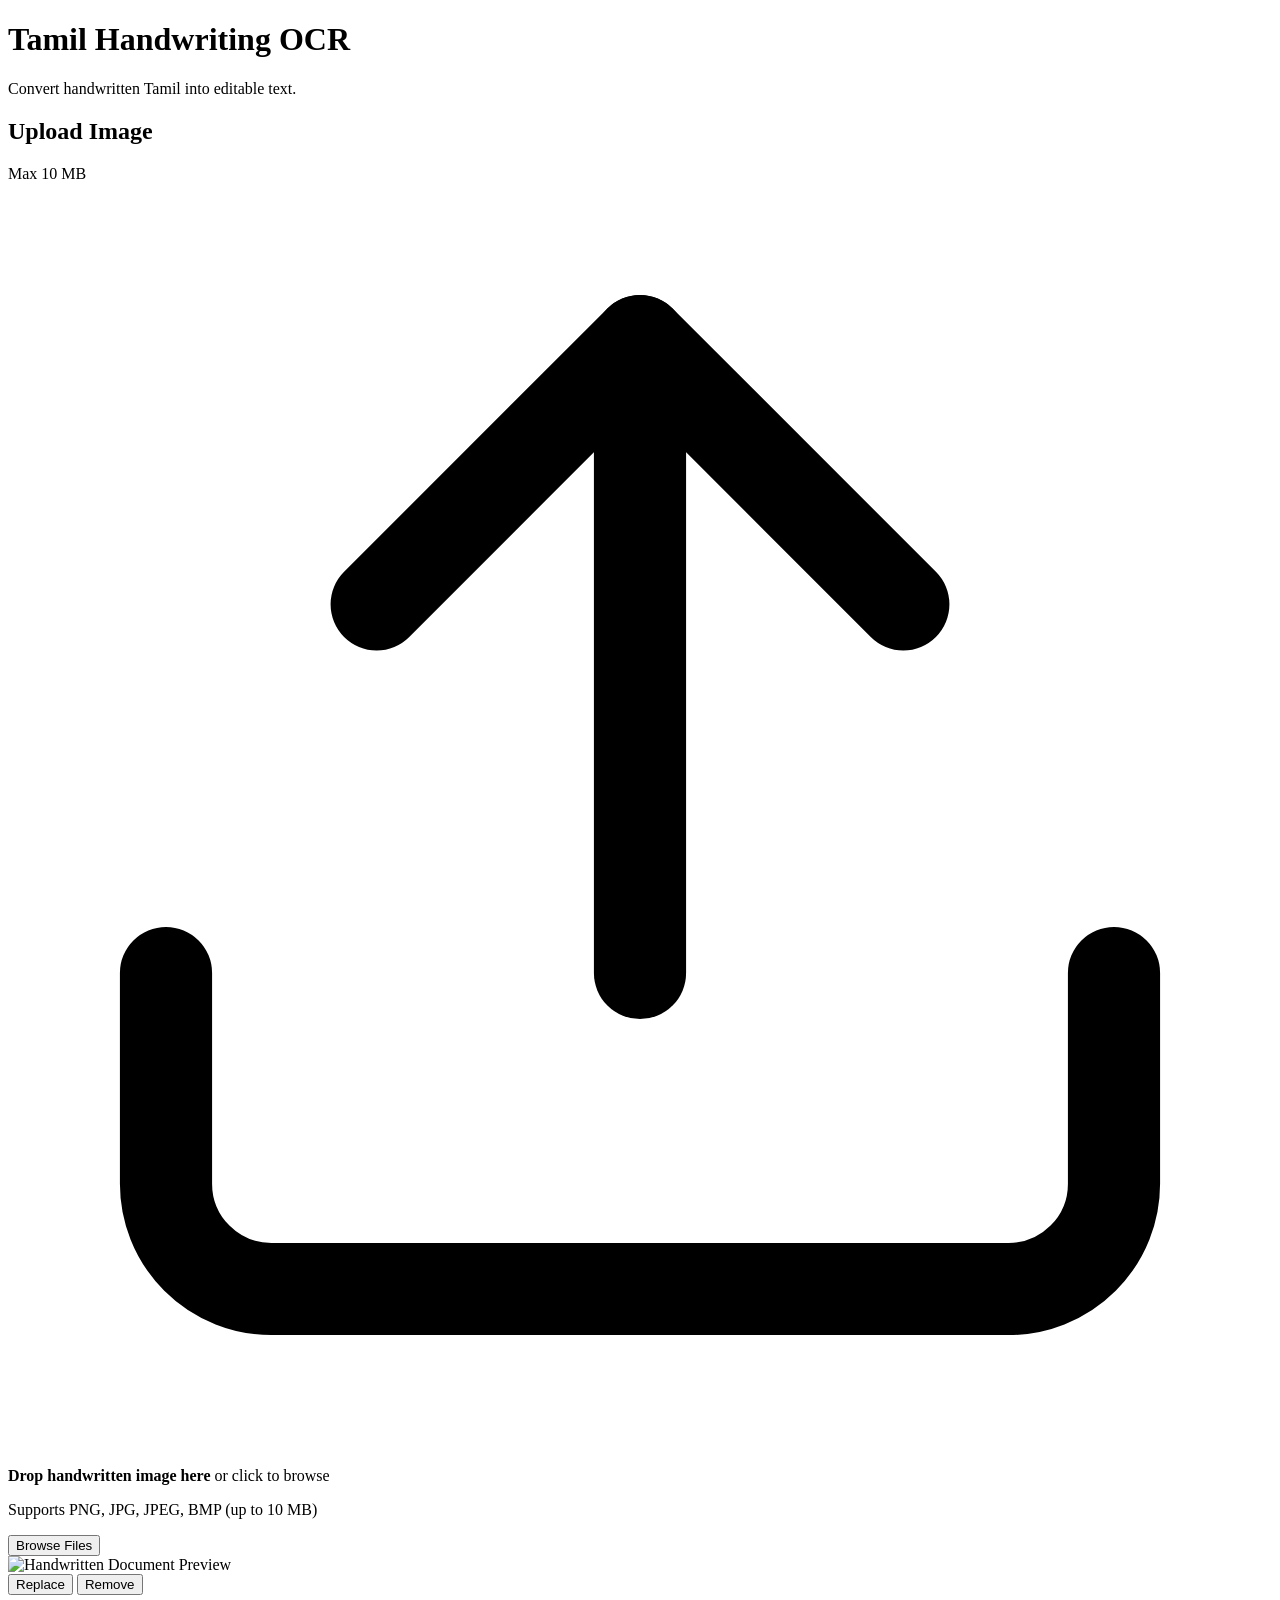
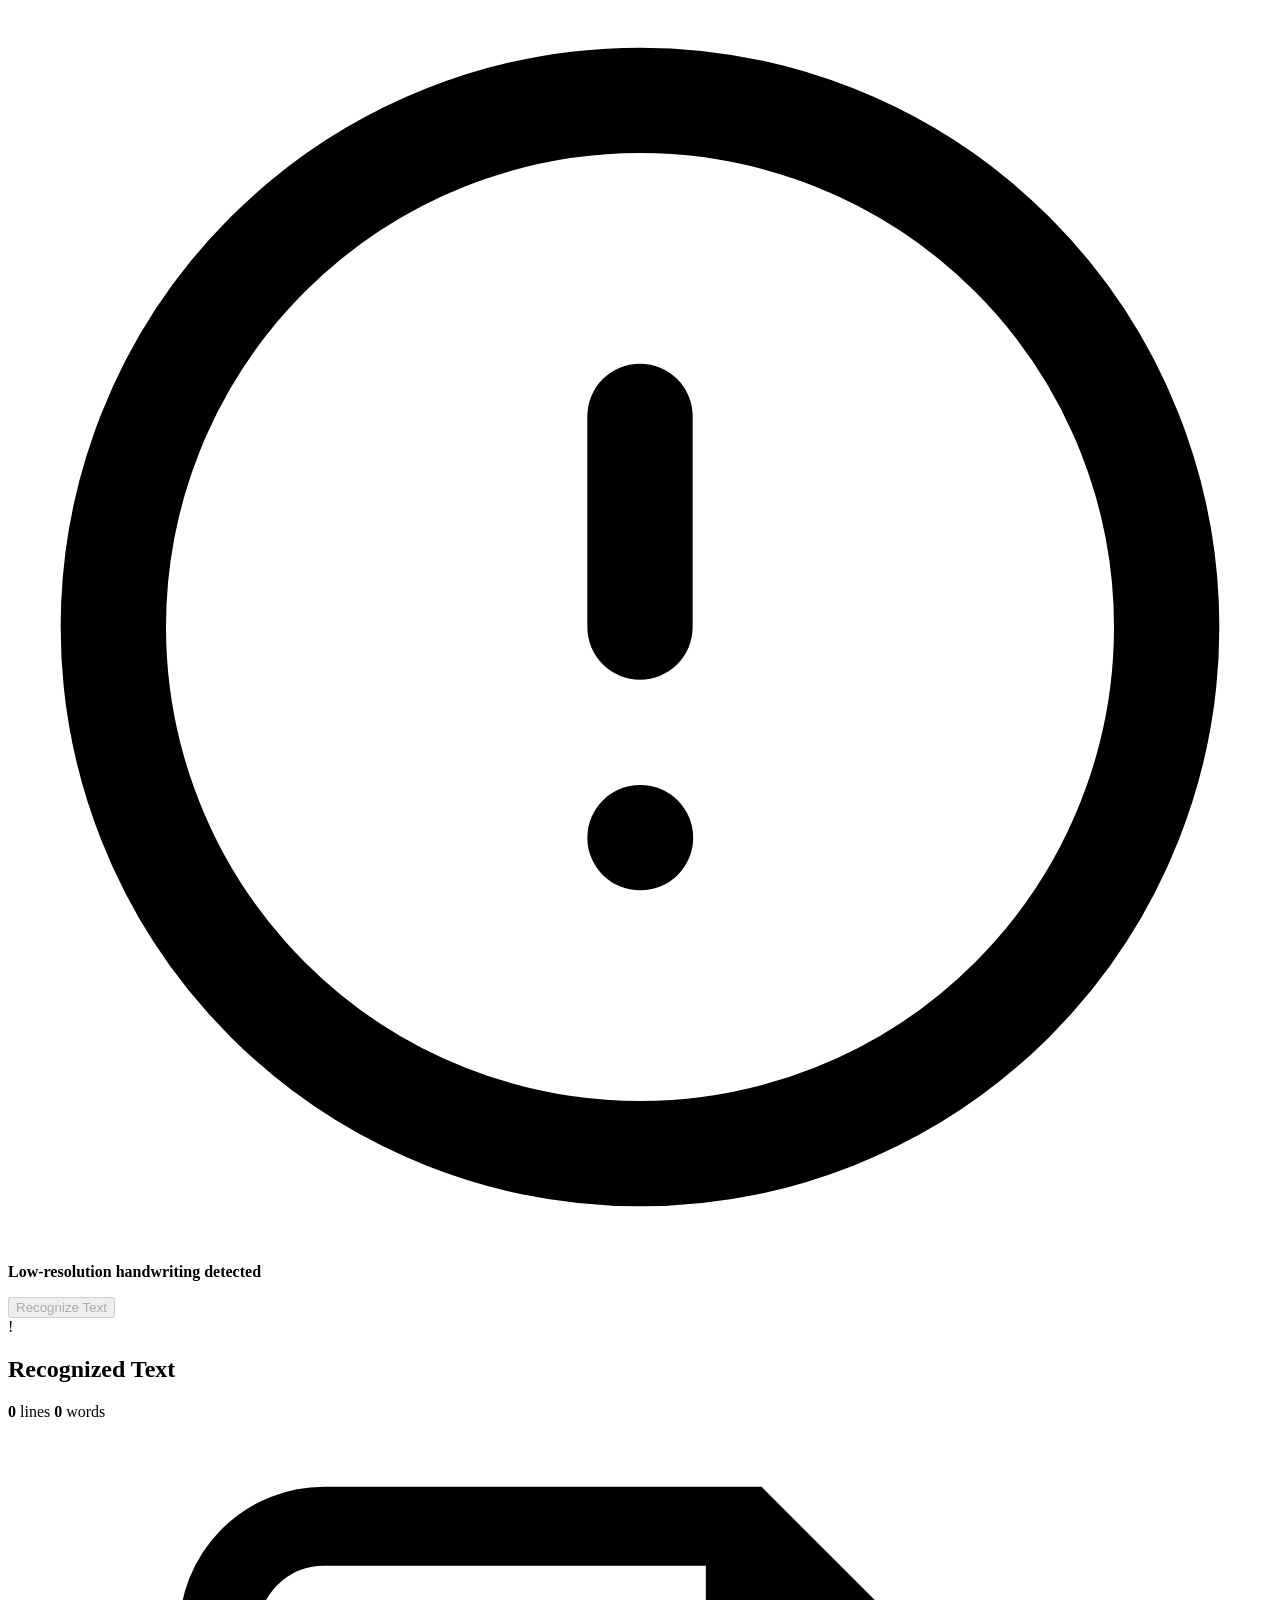
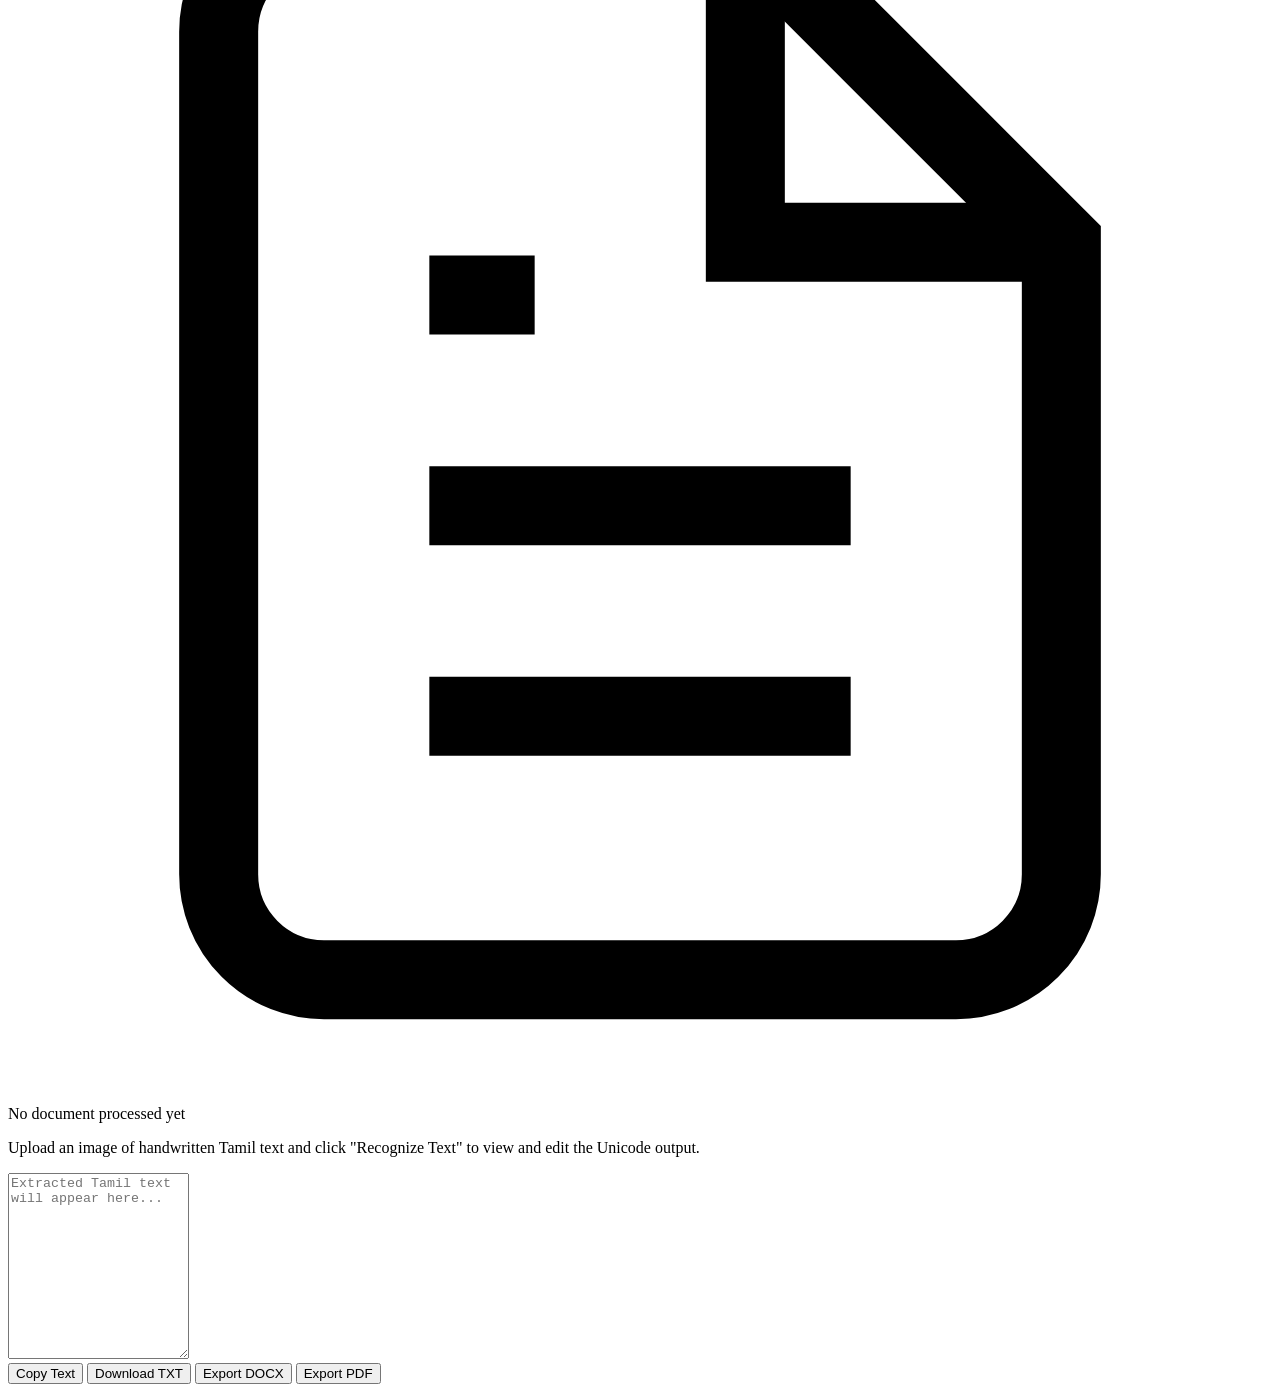
==== commit de2fcd31: "feat(ocr): add lightweight image quality pre-flight check and line-height warning" ====
--- a/app/templates/index.html
+++ b/app/templates/index.html
@@ -46,6 +46,21 @@
                             <button type="button" class="btn btn-secondary btn-xs" id="replace-img-btn">Replace</button>
                             <button type="button" class="btn btn-ghost btn-xs" id="remove-img-btn">Remove</button>
                         </div>
+                    </div>
+                </div>
+
+                <!-- Pre-flight Quality Warning -->
+                <div class="alert alert-warning hidden" id="preflight-alert" role="status" aria-live="polite">
+                    <div class="alert-icon-wrapper">
+                        <svg class="alert-icon-svg" viewBox="0 0 24 24" fill="none" stroke="currentColor" stroke-width="2" stroke-linecap="round" stroke-linejoin="round">
+                            <circle cx="12" cy="12" r="10"></circle>
+                            <line x1="12" y1="8" x2="12" y2="12"></line>
+                            <line x1="12" y1="16" x2="12.01" y2="16"></line>
+                        </svg>
+                    </div>
+                    <div class="alert-content">
+                        <strong class="alert-heading" id="preflight-title">Low-resolution handwriting detected</strong>
+                        <p class="alert-text" id="preflight-message"></p>
                     </div>
                 </div>
 
